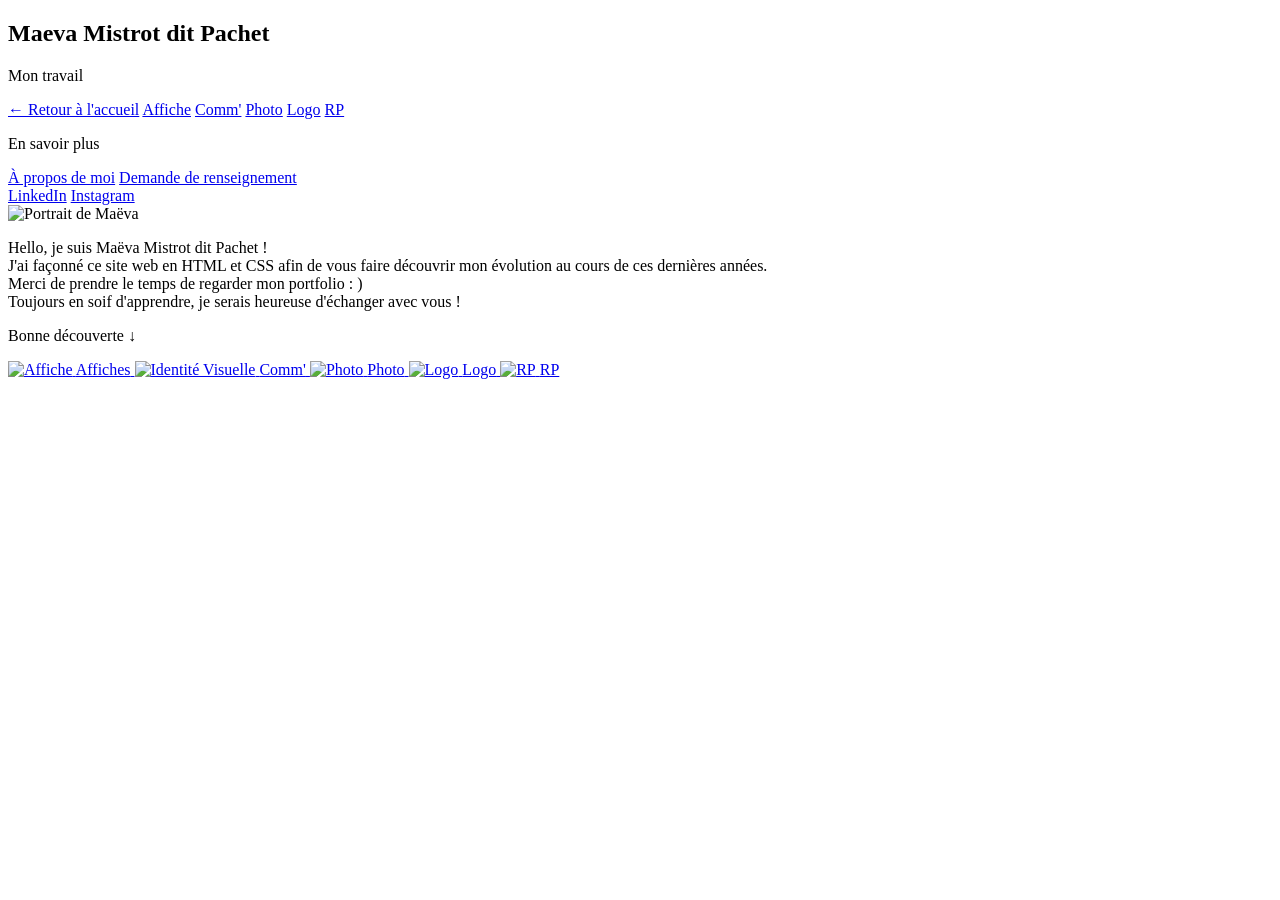
==== index.html @ d40a286b "Add initial HTML structure for portfolio website This file contains the HTML structure for a portfol" ====
<!DOCTYPE html>
<html lang="fr">
<head>
    <meta charset="UTF-8">
    <meta name="viewport" content="width=device-width, initial-scale=1.0">
    <title>Portfolio - Maeva Mistrot dit Pachet</title>
    
    <link rel="preconnect" href="https://fonts.googleapis.com">
    <link rel="preconnect" href="https://fonts.gstatic.com" crossorigin>
    <link href="https://fonts.googleapis.com/css2?family=Inter:wght@400;600&family=Playfair+Display:ital,wght@0,400;0,600;1,400&display=swap" rel="stylesheet">
    <link rel="stylesheet" href="style.css">
</head>
<body class="page-accueil">

<div class="layout-wrapper">

    <!-- Barre latérale -->
    <div class="sidebar">
        <div class="sidebar-top">
            <h2 class="logo-text">Maeva Mistrot dit Pachet</h2>
            
            <div class="menu-lateral">
                <p class="menu-title">Mon travail</p>
                <nav class="menu-links">
                    <a href="index.html">← Retour à l'accueil</a>
                    <a href="page-affiches.html">Affiche</a>
                    <a href="page-comm.html">Comm'</a>
                    <a href="page-photo.html">Photo</a>
                    <a href="page-logo.html">Logo</a>
                    <a href="page-rp.html">RP</a> 
                </nav>

                <p class="menu-title">En savoir plus</p>
                <nav class="menu-links">
                    <a href="a-propos.html">À propos de moi</a>
                    <a href="contact.html">Demande de renseignement</a>
                </nav>
            </div>
        </div>

        <div class="social-links">
            <a href="https://www.linkedin.com/in/maëva-mistrot-dit-pachet/" target="_blank">LinkedIn</a>
            <a href="https://www.instagram.com/maeva.mdp?igsh=MXB2cDVnMjRlbTE3Ng%3D%3D&utm_source=qr" target="_blank">Instagram</a>
        </div>
    </div> 

    <!-- Contenu principal -->
    <div class="main-content">
        
        <!-- Section d'introduction (Photo à gauche, Texte à droite) -->
        <div class="intro-section">
            <div class="intro-photo reveal">
                <img src="images/Screenshot 2026-05-28 at 20.35.17.png" alt="Portrait de Maëva">
            </div>

            <div class="intro-content">
                <p class="intro-text reveal">
                    Hello, je suis Maëva Mistrot dit Pachet !<br>
                    J'ai façonné ce site web en HTML et CSS afin de vous faire découvrir mon évolution au cours de ces dernières années.<br>
                    Merci de prendre le temps de regarder mon portfolio : )<br>
                    Toujours en soif d'apprendre, je serais heureuse d'échanger avec vous !
                </p>
                <p class="scroll-text reveal">Bonne découverte ↓</p>
            </div>
        </div>

        <!-- Grille des projets (Optimisée pour s'adapter aux téléphones) -->
        <div class="gallery-grid">
            <a href="page-affiches.html" class="gallery-item">
                <img src="images/affiches/Futura2.png" alt="Affiche">
                <span class="hover-text">Affiches</span>
            </a>
            <a href="page-comm.html" class="gallery-item">
                <img src="images/comm/ID-V.png" alt="Identité Visuelle">
                <span class="hover-text">Comm'</span>
            </a>
            <a href="page-photo.html" class="gallery-item">
                <img src="images/photo/rose.png" alt="Photo">
                <span class="hover-text">Photo</span>
            </a>
            <a href="page-logo.html" class="gallery-item">
                <img src="images/logo/Crush production - Logo.png" alt="Logo">
                <span class="hover-text">Logo</span>
            </a>
            <a href="page-rp.html" class="gallery-item">
                <img src="images/RP/U1.png" alt="RP">
                <span class="hover-text">RP</span>
            </a>
        </div>

    </div>

</div>

<script>
    document.addEventListener("DOMContentLoaded", function() {
        const reveals = document.querySelectorAll('.reveal');
        const observer = new IntersectionObserver((entries) => {
            entries.forEach(entry => {
                if (entry.isIntersecting) {
                    entry.target.classList.add('active');
                    observer.unobserve(entry.target); 
                }
            });
        }, { threshold: 0.1 });
        reveals.forEach(reveal => observer.observe(reveal));
    });
</script>

</body>
</html>
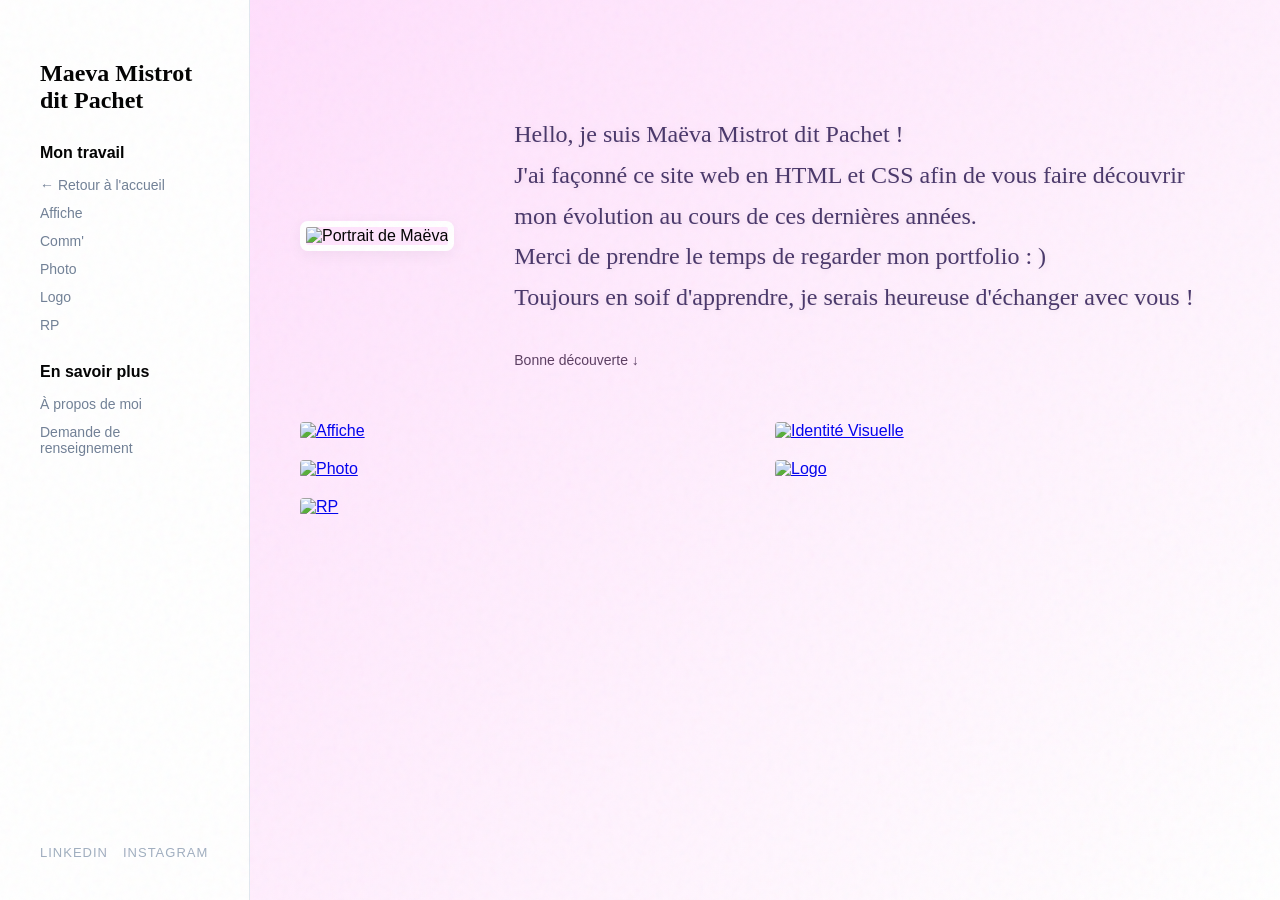
==== commit b10f56ad: "Change image source for Maëva's portrait Updated image source path in intro section." ====
--- a/index.html
+++ b/index.html
@@ -50,7 +50,7 @@
         <!-- Section d'introduction (Photo à gauche, Texte à droite) -->
         <div class="intro-section">
             <div class="intro-photo reveal">
-                <img src="images/Screenshot 2026-05-28 at 20.35.17.png" alt="Portrait de Maëva">
+                <img src="Screenshot 2026-05-28 at 20.35.17.png" alt="Portrait de Maëva">
             </div>
 
             <div class="intro-content">
--- a/style.css
+++ b/style.css
@@ -0,0 +1,527 @@
+/* --- RESET & BASES --- */
+html { 
+    box-sizing: border-box; 
+}
+*, *:before, *:after { 
+    box-sizing: inherit; 
+}
+
+body {
+    margin: 0;
+    font-family: 'Inter', sans-serif;
+    background-color: #f5f6f8;
+}
+
+/* Fond personnalisé pour la page d'accueil */
+body.page-accueil {
+    background: linear-gradient(135deg, #FFDBFC 0%, #FFFFFF 100%);
+    min-height: 100vh;
+    background-attachment: fixed;
+}
+
+body.page-accueil .layout-wrapper,
+body.page-accueil .main-content {
+    background-color: transparent;
+}
+
+/* --- EFFET BRUIT (NOISE) --- */
+body::before {
+    content: "";
+    position: fixed;
+    top: 0;
+    left: 0;
+    width: 100vw;
+    height: 100vh;
+    pointer-events: none;
+    z-index: 9999;
+    background-image: url("data:image/svg+xml,%3Csvg viewBox='0 0 200 200' xmlns='http://www.w3.org/2000/svg'%3E%3Cfilter id='noiseFilter'%3E%3CfeTurbulence type='fractalNoise' baseFrequency='0.65' numOctaves='3' stitchTiles='stitch'/%3E%3C/filter%3E%3Crect width='100%25' height='100%25' filter='url(%23noiseFilter)'/%3E%3C/svg%3E");
+    opacity: 0.04;
+}
+
+/* --- LAYOUT GÉNÉRAL --- */
+.layout-wrapper {
+    display: flex;
+    min-height: 100vh;
+    width: 100%;
+}
+
+/* --- SIDEBAR & MENU LATÉRAL --- */
+.sidebar {
+    width: 250px !important;
+    min-width: 250px;
+    background-color: #ffffff;
+    border-right: 1px solid #e2e8f0;
+    padding: 40px;
+    height: 100vh;
+    position: sticky;
+    top: 0;
+    box-sizing: border-box !important;
+    display: flex !important;
+    flex-direction: column !important;
+    justify-content: space-between;
+    z-index: 1000;
+}
+
+.logo-text {
+    font-family: 'Playfair Display', serif;
+    font-size: 24px;
+    color: #000000;
+    margin-bottom: 30px;
+}
+
+.menu-title {
+    font-weight: bold;
+    color: #000000;
+    margin-top: 30px;
+    margin-bottom: 15px;
+}
+
+.menu-links {
+    display: flex;
+    flex-direction: column;
+    gap: 12px;
+}
+
+.menu-links a {
+    text-decoration: none;
+    color: #718096;
+    font-size: 14px;
+    transition: color 0.3s ease;
+}
+
+.menu-links a:hover {
+    color: #1a365d;
+}
+
+.menu-links a.active {
+    color: #1a365d;
+    font-weight: 600;
+}
+
+.social-links {
+    display: flex;
+    gap: 15px;
+    margin-top: auto;
+}
+
+.social-links a {
+    text-decoration: none;
+    font-size: 13px;
+    color: #a0aec0;
+    text-transform: uppercase;
+    letter-spacing: 1px;
+    transition: color 0.3s ease;
+}
+
+.social-links a:hover {
+    color: #1a365d;
+}
+
+/* --- CONTENU PRINCIPAL --- */
+.main-content {
+    flex: 1;
+    background-color: #f5f6f8;
+    padding: 50px;
+    animation: apparitionDouce 0.8s ease forwards;
+}
+
+/* --- ANIMATIONS --- */
+@keyframes apparitionDouce {
+    0% {
+        opacity: 0;
+        transform: translateY(20px);
+    }
+    100% {
+        opacity: 1;
+        transform: translateY(0);
+    }
+}
+
+.reveal {
+    opacity: 0;
+    transform: translateY(40px);
+    transition: all 0.8s cubic-bezier(0.5, 0, 0, 1);
+}
+
+.reveal.active {
+    opacity: 1;
+    transform: translateY(0);
+}
+
+/* --- SECTION ACCUEIL (INTRO) --- */
+.intro-section {
+    padding: 40px 0;
+    display: flex;
+    flex-direction: row;
+    align-items: center;
+    justify-content: center;
+    gap: 60px;
+    max-width: 1100px;
+    margin: 0 auto;
+}
+
+.intro-photo {
+    flex-shrink: 0;
+}
+
+.intro-photo img {
+    width: 320px;
+    height: auto;
+    border-radius: 8px;
+    border: 6px solid #ffffff;
+    box-shadow: 0 4px 15px rgba(0,0,0,0.05);
+}
+
+.intro-content {
+    display: flex;
+    flex-direction: column;
+}
+
+.intro-text {
+    font-family: 'Playfair Display', serif;
+    font-size: 24px;
+    color: #49376a;
+    line-height: 1.7;
+    margin-bottom: 20px;
+    text-align: left;
+    text-shadow: 1px 1px 6px rgba(0, 0, 0, 0.1);
+    font-weight: 500;
+}
+
+.scroll-text {
+    font-size: 14px;
+    color: #5b3e61;
+}
+
+/* --- GALERIES & GRILLES DE PROJETS --- */
+.gallery-grid {
+    display: grid;
+    grid-template-columns: repeat(2, 1fr);
+    gap: 20px;
+    padding: 0 0 40px 0;
+}
+
+.gallery-item {
+    position: relative;
+    display: block;
+    overflow: hidden;
+    border-radius: 4px;
+}
+
+.gallery-item img {
+    width: 100%;
+    height: 100%;
+    object-fit: cover;
+    display: block;
+    transition: transform 0.5s ease, opacity 0.5s ease;
+}
+
+.gallery-item:hover img {
+    transform: scale(1.03);
+    opacity: 0.9;
+}
+
+.hover-text {
+    position: absolute;
+    top: 0;
+    left: 0;
+    width: 100%;
+    height: 100%;
+    display: flex;
+    align-items: center;
+    justify-content: center;
+    background: rgba(255, 255, 255, 0.8);
+    color: #49376a;
+    font-weight: bold;
+    font-size: 18px;
+    opacity: 0;
+    transition: opacity 0.3s ease;
+}
+
+.gallery-item:hover .hover-text {
+    opacity: 1;
+}
+
+/* Galeries spécifiques (Affiches, Comm, etc.) */
+.galerie-affiches {
+    display: grid;
+    grid-template-columns: repeat(3, 1fr);
+    gap: 30px;
+    padding: 40px 0;
+}
+
+.galerie-2-colonnes {
+    display: grid;
+    grid-template-columns: repeat(2, 1fr);
+    gap: 30px;
+    padding: 20px 0;
+}
+
+.affiche-item {
+    position: relative;
+    overflow: hidden;
+    border-radius: 4px;
+    cursor: pointer;
+}
+
+.affiche-item img {
+    width: 100%;
+    height: 100%;
+    object-fit: cover;
+    display: block;
+    transition: transform 0.4s ease;
+}
+
+.affiche-overlay {
+    position: absolute;
+    top: 0;
+    left: 0;
+    width: 100%;
+    height: 100%;
+    background-color: rgba(26, 54, 93, 0.85);
+    color: #ffffff;
+    display: flex;
+    align-items: center;
+    justify-content: center;
+    text-align: center;
+    padding: 20px;
+    opacity: 0;
+    transition: opacity 0.4s ease;
+    box-sizing: border-box;
+}
+
+.affiche-item:hover .affiche-overlay {
+    opacity: 1;
+}
+
+.affiche-item:hover img {
+    transform: scale(1.05);
+}
+
+.affiche-overlay p {
+    font-family: 'Playfair Display', serif;
+    font-size: 18px;
+    margin: 0;
+}
+
+/* --- TITRES & TEXTES DE PAGES --- */
+.project-title {
+    font-family: 'Playfair Display', serif;
+    font-size: 42px;
+    color: #5b3e61;
+    margin-bottom: 10px;
+}
+
+.project-subtitle {
+    font-size: 18px;
+    color: #718096;
+    margin-bottom: 40px;
+    line-height: 1.5;
+}
+
+/* --- PAGE À PROPOS --- */
+.about-section {
+    padding: 40px 0;
+    max-width: 1000px;
+    margin: 0 auto;
+    display: flex;
+    gap: 60px;
+    align-items: center;
+}
+
+.about-image {
+    flex: 1;
+}
+
+.about-image img {
+    width: 100%;
+    height: 500px;
+    object-fit: cover;
+    border-radius: 4px;
+}
+
+.about-text {
+    flex: 1;
+    font-size: 16px;
+    line-height: 1.8;
+    color: #2d3748;
+}
+
+.about-text p {
+    margin-bottom: 20px;
+}
+
+.highlight-box {
+    margin-top: 40px;
+    padding: 24px;
+    background-color: #f0f4f8;
+    border-left: 4px solid #1a365d;
+    border-radius: 4px;
+}
+
+.highlight-box p {
+    margin: 0;
+    color: #1a365d;
+}
+
+/* --- PAGE CONTACT --- */
+.contact-section {
+    padding: 40px 0;
+    max-width: 600px;
+    margin: 0 auto;
+}
+
+.contact-form {
+    margin-top: 40px;
+    display: flex;
+    flex-direction: column;
+    gap: 24px;
+}
+
+.form-group label {
+    display: block;
+    font-size: 14px;
+    font-weight: 600;
+    color: #1a365d;
+    margin-bottom: 8px;
+}
+
+.form-group input, 
+.form-group textarea {
+    width: 100%;
+    padding: 16px;
+    font-family: 'Inter', sans-serif;
+    font-size: 15px;
+    background-color: #ffffff;
+    border: 1px solid #e2e8f0;
+    border-radius: 4px;
+    transition: border-color 0.3s ease;
+}
+
+.form-group input:focus, 
+.form-group textarea:focus {
+    outline: none;
+    border-color: #1a365d;
+}
+
+.submit-btn {
+    background-color: #1a365d;
+    color: #ffffff;
+    font-family: 'Inter', sans-serif;
+    font-weight: 600;
+    font-size: 16px;
+    padding: 16px 32px;
+    border: none;
+    border-radius: 4px;
+    cursor: pointer;
+    margin-top: 10px;
+    transition: background-color 0.3s ease;
+}
+
+.submit-btn:hover {
+    background-color: #2c5282;
+}
+
+/* --- MODAL (ZOOM IMAGE) --- */
+.modal {
+    display: none;
+    position: fixed;
+    z-index: 1000;
+    left: 0;
+    top: 0;
+    width: 100%;
+    height: 100%;
+    background-color: rgba(0, 0, 0, 0.85);
+    align-items: center;
+    justify-content: center;
+}
+
+.modal-content {
+    display: block;
+    max-width: 90vw;
+    max-height: 90vh;
+    width: auto;
+    height: auto;
+    object-fit: contain;
+    border-radius: 4px;
+    animation: zoomRapide 0.3s ease;
+    margin: auto;
+}
+
+@keyframes zoomRapide {
+    from { transform: scale(0.9); opacity: 0; }
+    to { transform: scale(1); opacity: 1; }
+}
+
+.close-modal {
+    position: absolute;
+    top: 20px;
+    right: 40px;
+    color: #ffffff;
+    font-size: 40px;
+    font-weight: bold;
+    cursor: pointer;
+    transition: color 0.3s ease;
+}
+
+.close-modal:hover {
+    color: #1a365d;
+}
+
+/* --- MEDIA QUERIES (RESPONSIVE MOBILE / TABLETTE) --- */
+@media (max-width: 1024px) {
+    .galerie-affiches {
+        grid-template-columns: repeat(2, 1fr) !important;
+    }
+}
+
+@media (max-width: 768px) {
+    .layout-wrapper {
+        flex-direction: column !important;
+    }
+
+    .sidebar {
+        width: 100% !important;
+        height: auto !important;
+        position: relative !important;
+        padding: 20px !important;
+    }
+
+    .intro-section {
+        flex-direction: column !important;
+        padding: 20px !important;
+        gap: 20px !important;
+        text-align: center;
+    }
+
+    .intro-photo img {
+        width: 100% !important;
+        max-width: 250px;
+    }
+
+    .intro-text {
+        font-size: 18px !important;
+        text-align: center !important;
+    }
+
+    .about-section {
+        flex-direction: column !important;
+        padding: 20px !important;
+        gap: 30px !important;
+    }
+
+    .gallery-grid, 
+    .galerie-affiches, 
+    .galerie-2-colonnes {
+        grid-template-columns: 1fr !important;
+        padding: 10px !important;
+    }
+
+    .main-content {
+        padding: 20px !important;
+    }
+
+    .project-title { 
+        font-size: 32px !important; 
+    }
+}
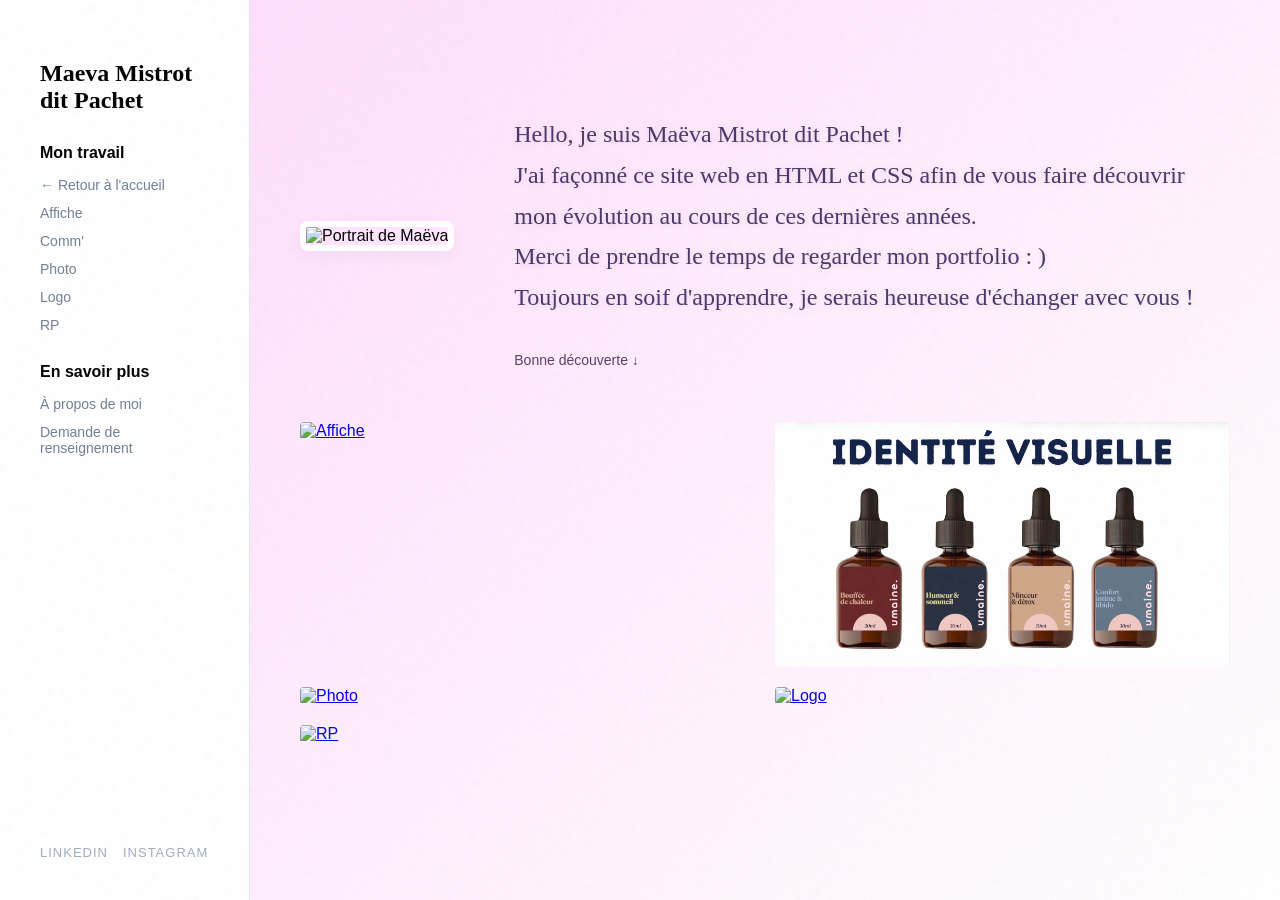
==== commit b45c33d6: "Update index.html" ====
--- a/index.html
+++ b/index.html
@@ -67,15 +67,15 @@
         <!-- Grille des projets (Optimisée pour s'adapter aux téléphones) -->
         <div class="gallery-grid">
             <a href="page-affiches.html" class="gallery-item">
-                <img src="images/affiches/Futura2.png" alt="Affiche">
+                <img src="affiches/Futura2.png" alt="Affiche">
                 <span class="hover-text">Affiches</span>
             </a>
             <a href="page-comm.html" class="gallery-item">
-                <img src="images/comm/ID-V.png" alt="Identité Visuelle">
+                <img src="comm'/ID-V.png" alt="Identité Visuelle">
                 <span class="hover-text">Comm'</span>
             </a>
             <a href="page-photo.html" class="gallery-item">
-                <img src="images/photo/rose.png" alt="Photo">
+                <img src="photo/rose.png" alt="Photo">
                 <span class="hover-text">Photo</span>
             </a>
             <a href="page-logo.html" class="gallery-item">
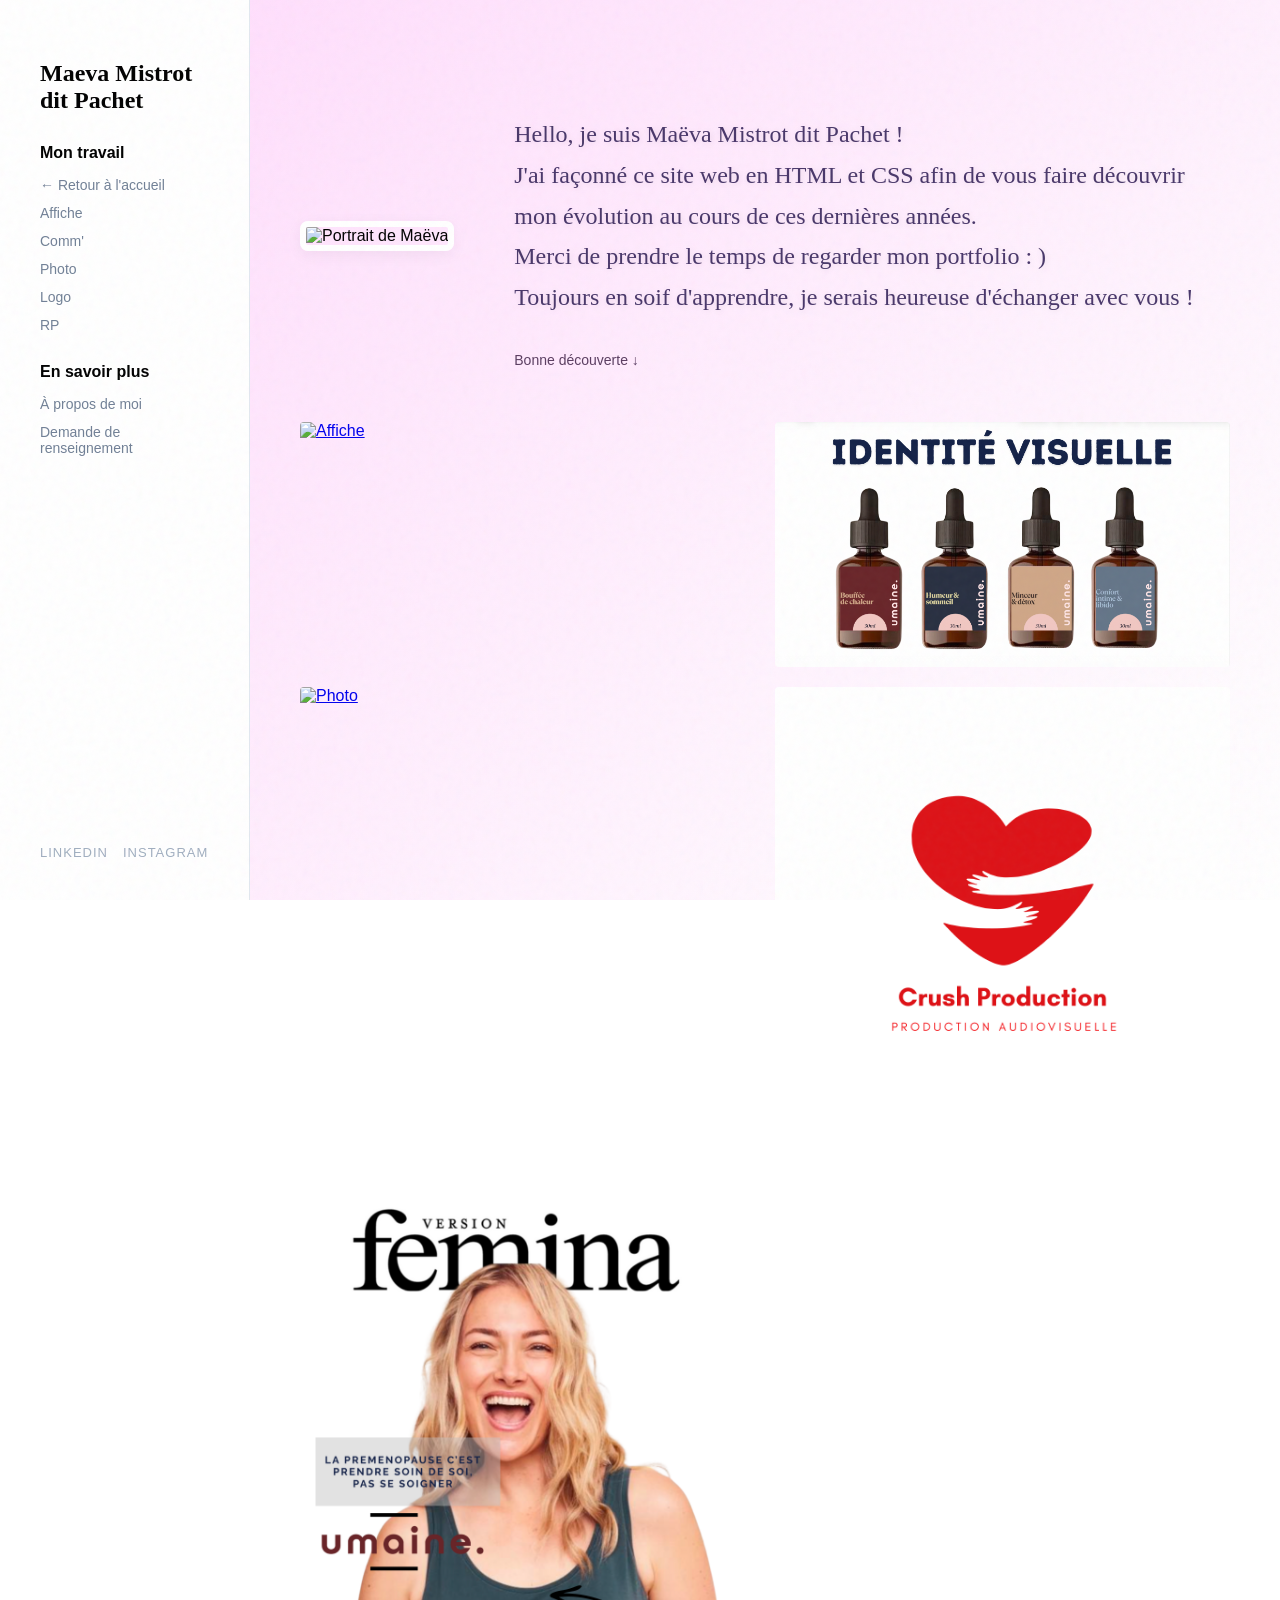
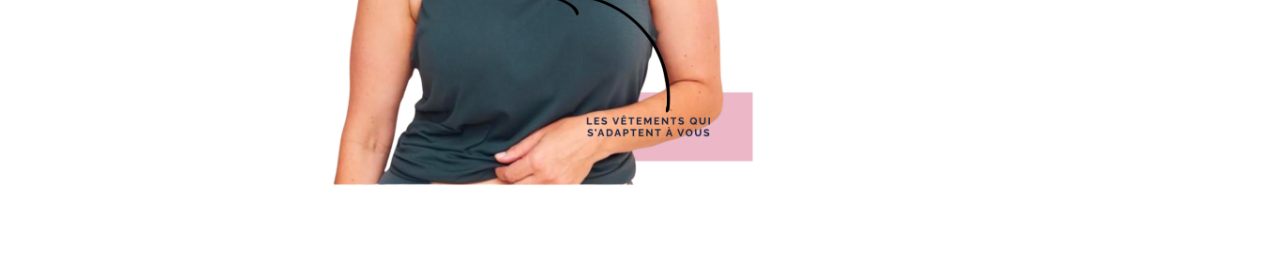
==== commit b1206e93: "Update image paths in index.html" ====
--- a/index.html
+++ b/index.html
@@ -79,11 +79,11 @@
                 <span class="hover-text">Photo</span>
             </a>
             <a href="page-logo.html" class="gallery-item">
-                <img src="images/logo/Crush production - Logo.png" alt="Logo">
+                <img src="logo/Crush production - Logo.png" alt="Logo">
                 <span class="hover-text">Logo</span>
             </a>
             <a href="page-rp.html" class="gallery-item">
-                <img src="images/RP/U1.png" alt="RP">
+                <img src="RP/U1.png" alt="RP">
                 <span class="hover-text">RP</span>
             </a>
         </div>
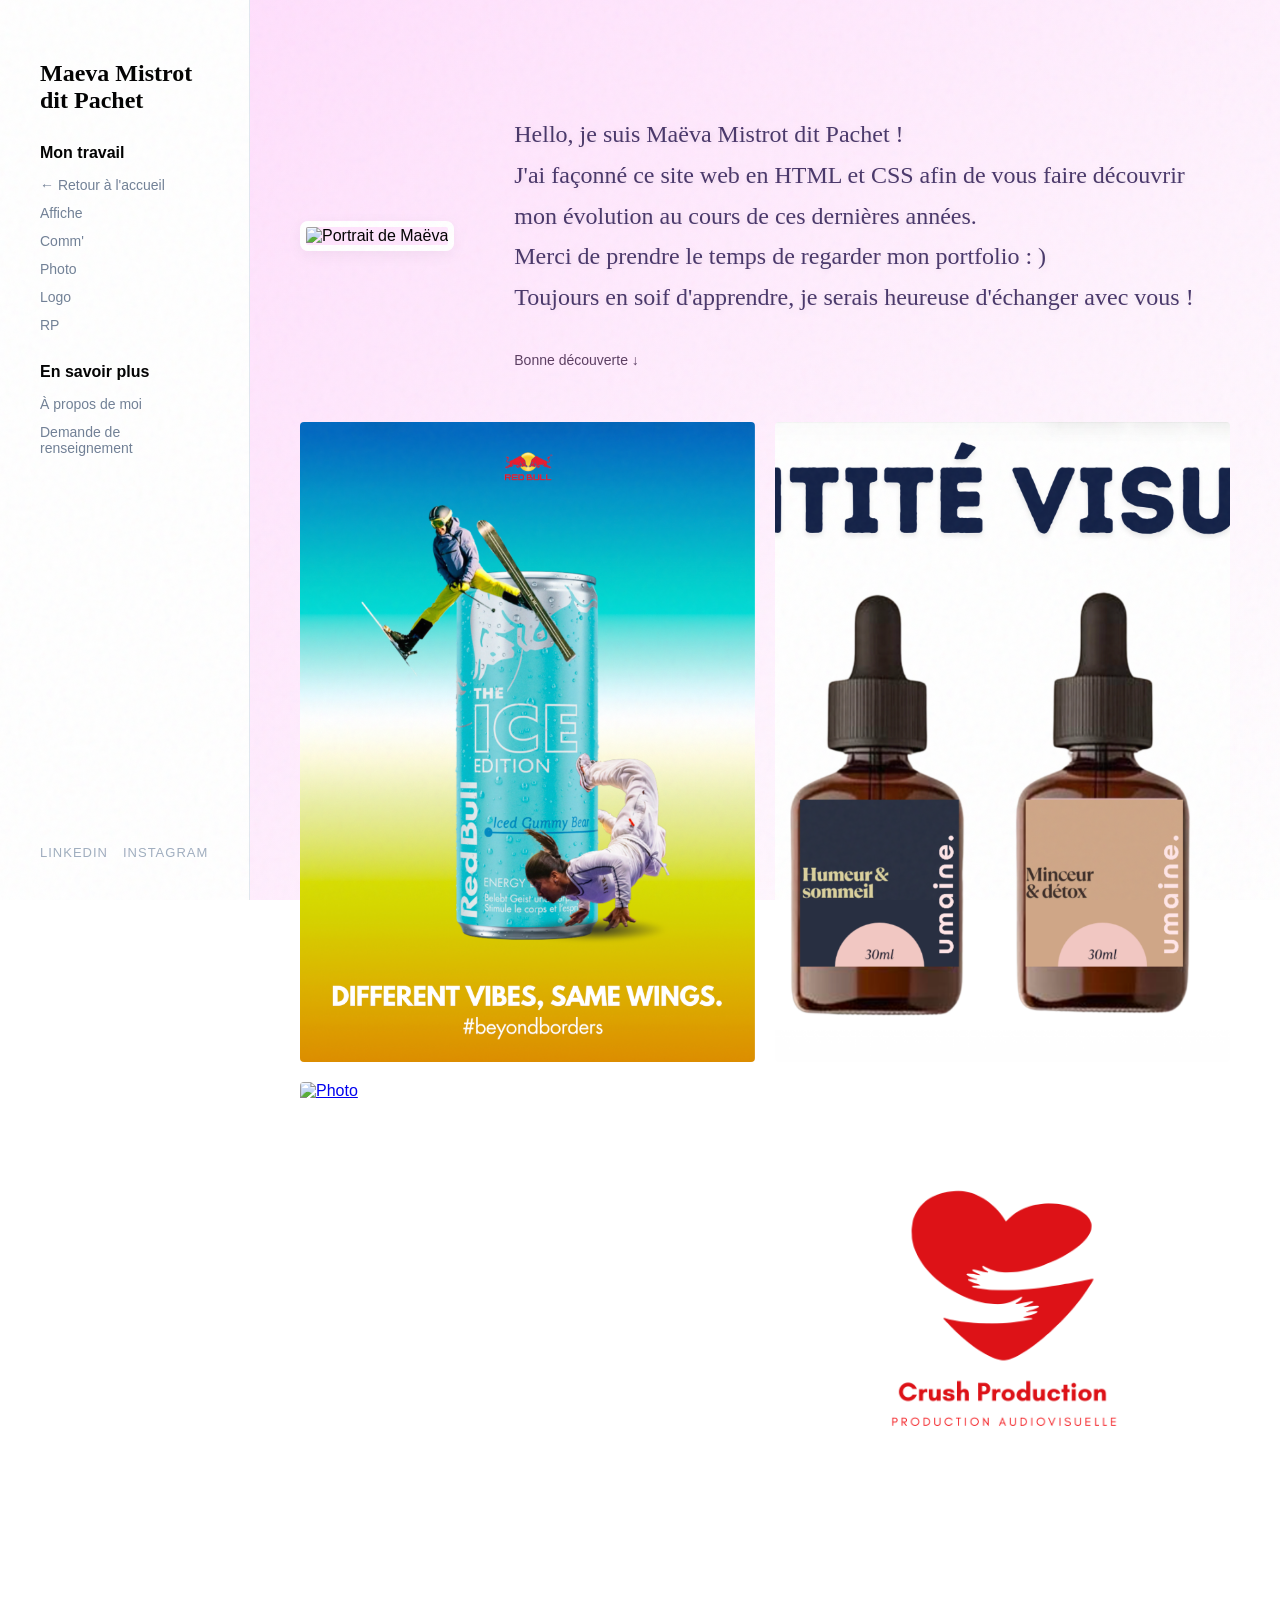
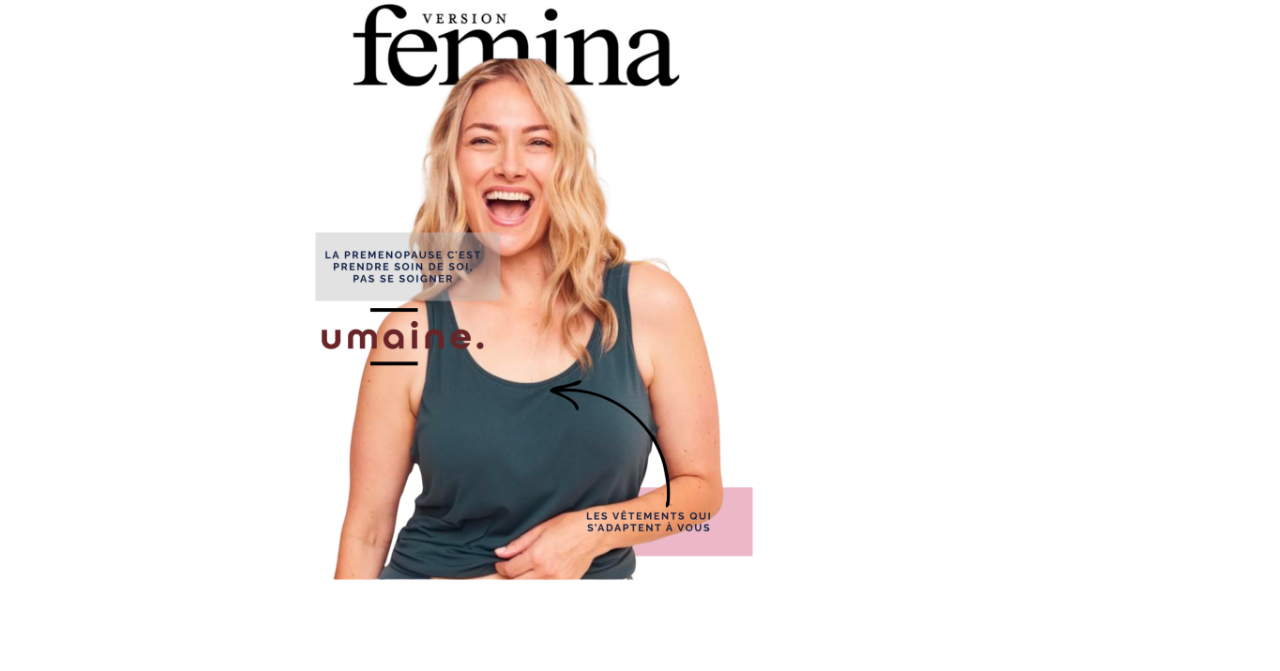
==== commit 5733a835: "Fix image source case in index.html Updated image source path for consistency." ====
--- a/index.html
+++ b/index.html
@@ -67,7 +67,7 @@
         <!-- Grille des projets (Optimisée pour s'adapter aux téléphones) -->
         <div class="gallery-grid">
             <a href="page-affiches.html" class="gallery-item">
-                <img src="affiches/Futura2.png" alt="Affiche">
+                <img src="affiches/futura2.png" alt="Affiche">
                 <span class="hover-text">Affiches</span>
             </a>
             <a href="page-comm.html" class="gallery-item">
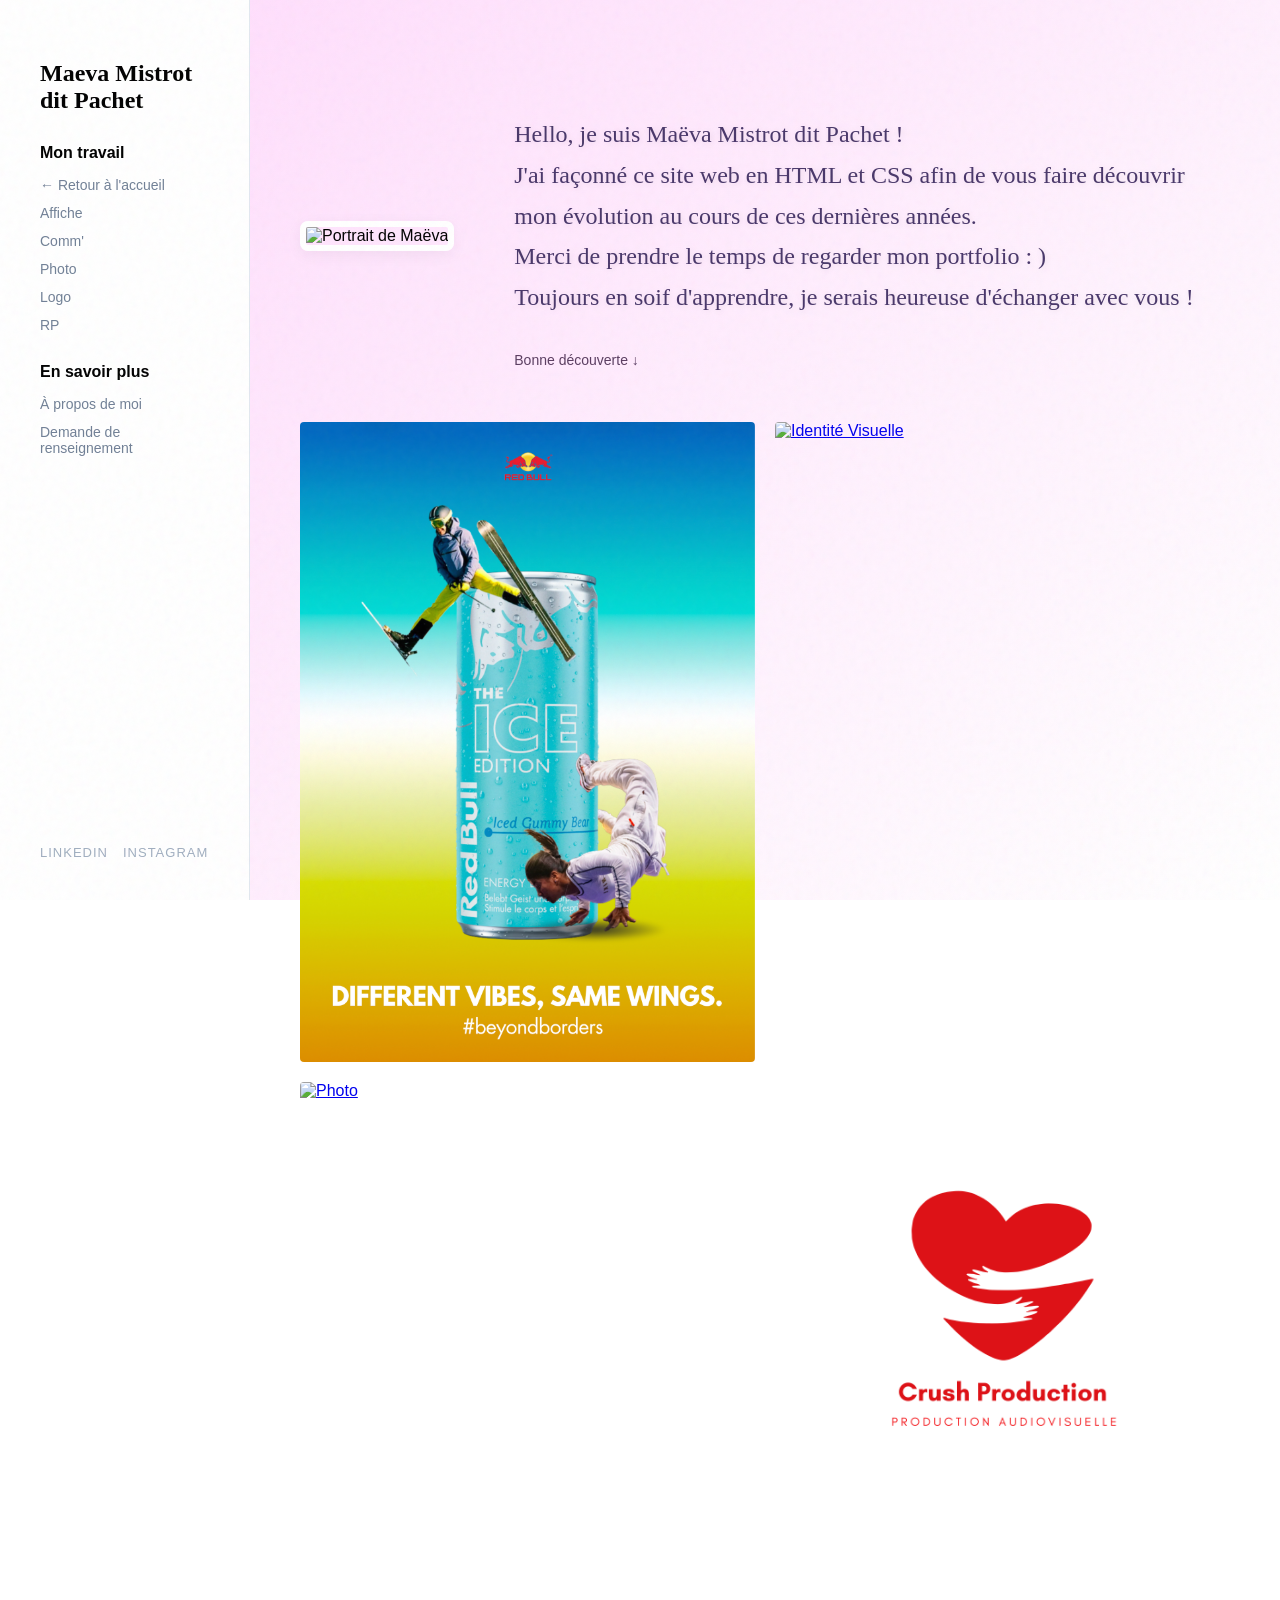
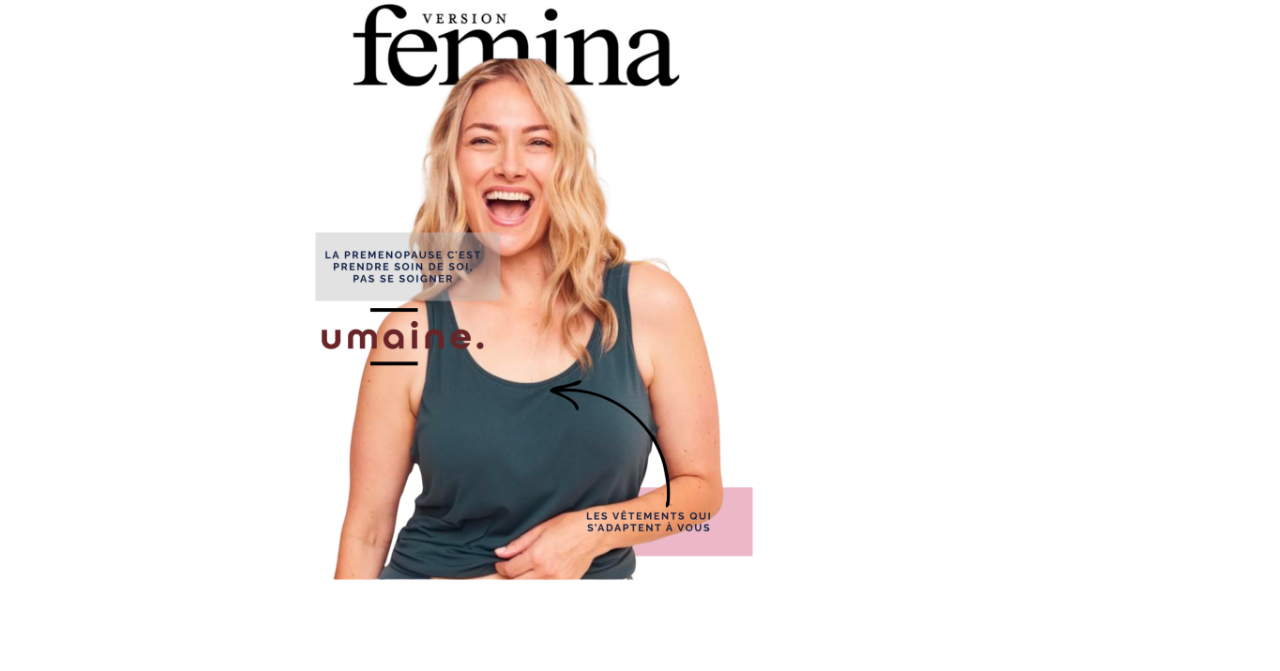
==== commit f5b24c13: "Fix image source path for Identité Visuelle" ====
--- a/index.html
+++ b/index.html
@@ -71,7 +71,7 @@
                 <span class="hover-text">Affiches</span>
             </a>
             <a href="page-comm.html" class="gallery-item">
-                <img src="comm'/ID-V.png" alt="Identité Visuelle">
+                <img src="comm/ID-V.png" alt="Identité Visuelle">
                 <span class="hover-text">Comm'</span>
             </a>
             <a href="page-photo.html" class="gallery-item">
